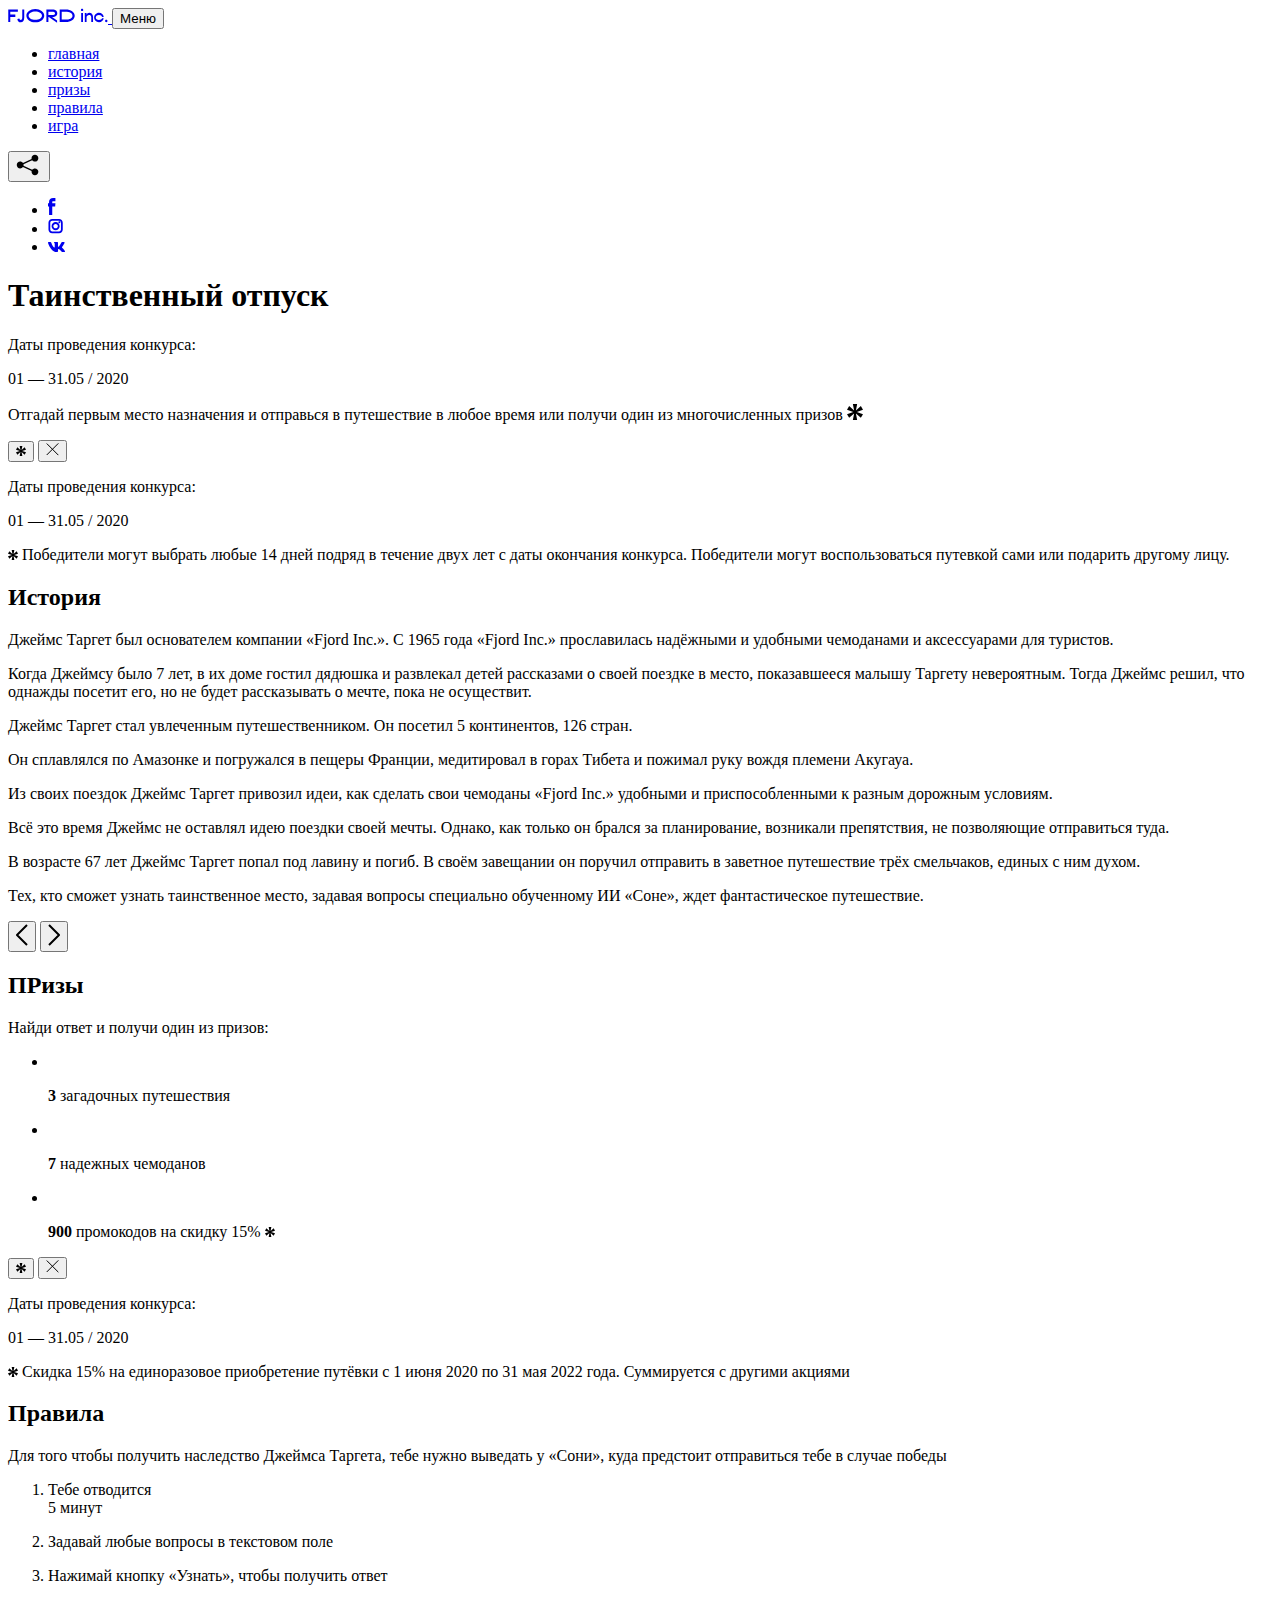
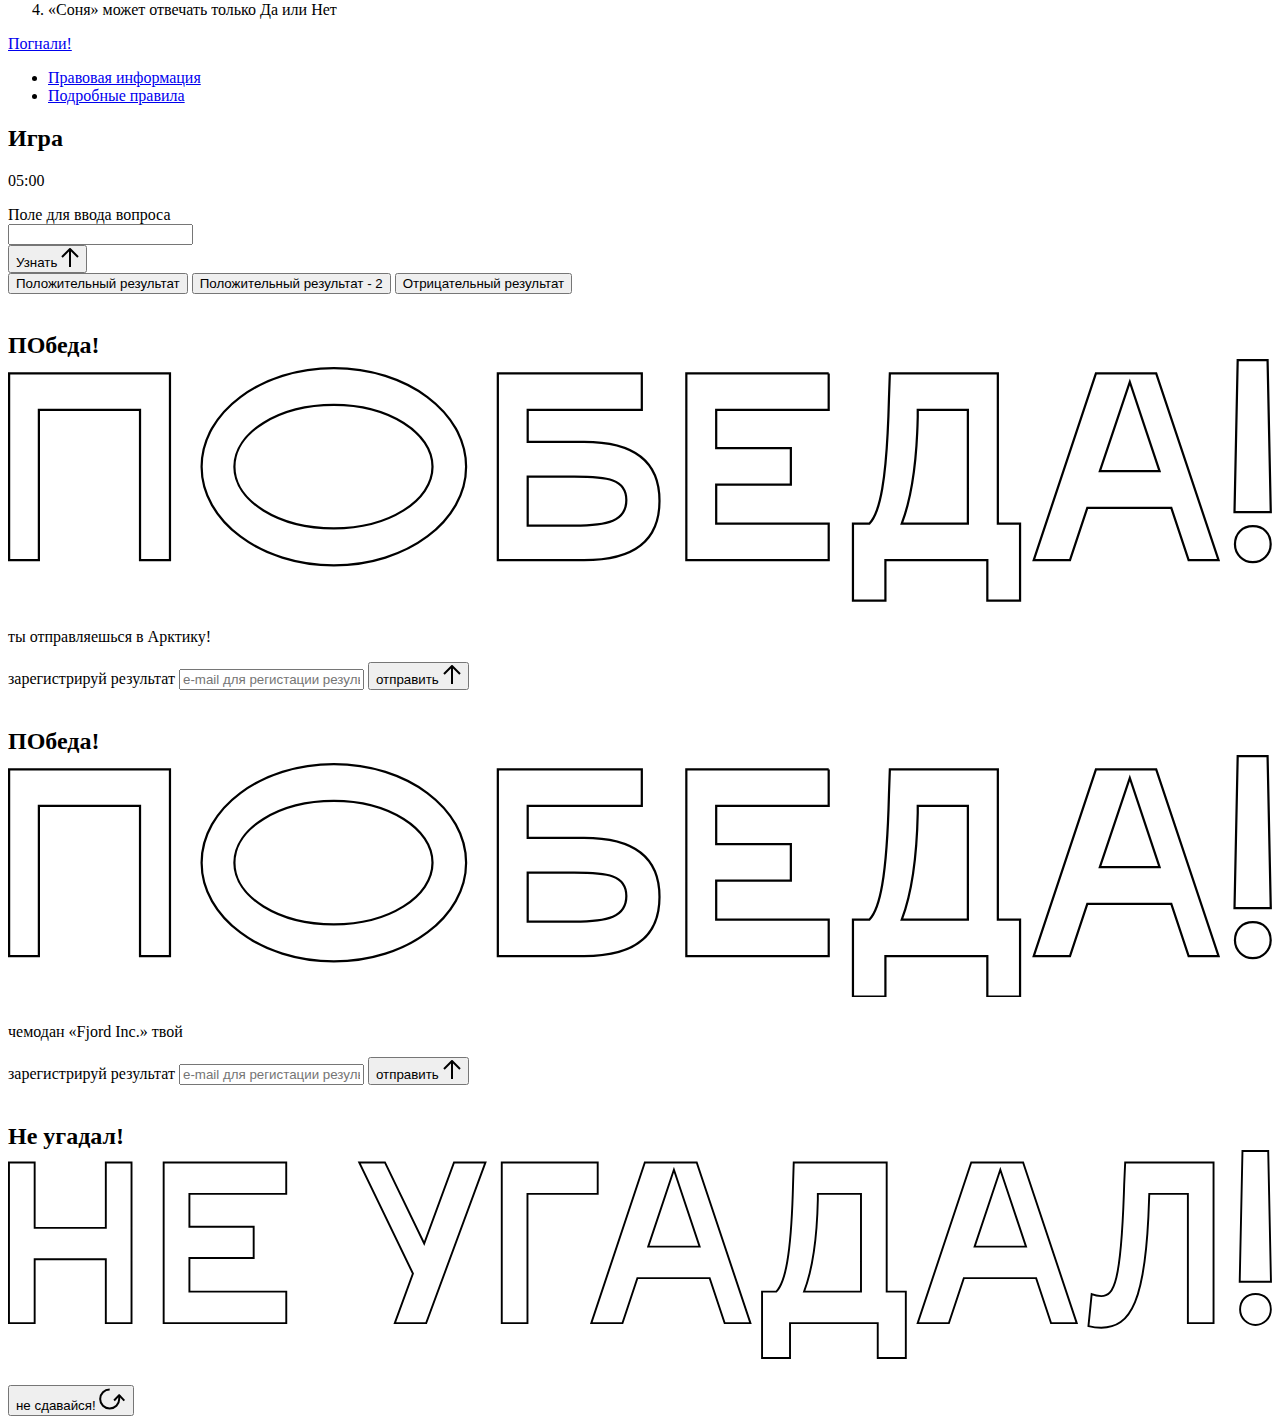
==== source/index.html @ ed89e5a1 "Merge pull request #1 from andzhr/module1-task1" ====
<!DOCTYPE html>
<html lang="ru">
<head>
  <meta charset="UTF-8">
  <meta name="description" content="">
  <meta name="viewport" content="width=device-width, initial-scale=1.0">
  <meta http-equiv="X-UA-Compatible" content="ie=edge">
  <title>Mysterious Vacation</title>
</head>
<body>

  <header class="page-header js-header">
    <div class="page-header__wrapper">
      <a href="#" class="page-header__logo" aria-label="Перейти на страницу FJORD.Inc">
        <svg width="100" height="15" viewBox="0 0 100 15" fill="none" xmlns="http://www.w3.org/2000/svg">
          <path d="M0.26 1.4V14H2.276V8.906H7.334V6.44H2.276V3.848H9.872V1.4H0.26ZM12.733 14.36C15.127 14.36 16.243 12.65 16.243 9.5V1.4H14.263V8.96C14.263 11.21 13.723 11.876 12.733 11.876C11.833 11.876 11.473 11.3 11.347 10.58L9.36702 10.94C9.63702 13.046 10.663 14.36 12.733 14.36ZM18.3918 7.7C18.3918 11.372 22.3878 14.36 27.3198 14.36C32.2518 14.36 36.2478 11.372 36.2478 7.7C36.2478 4.028 32.2518 1.04 27.3198 1.04C22.3878 1.04 18.3918 4.028 18.3918 7.7ZM20.6058 7.7C20.6058 5.378 23.6118 3.524 27.3198 3.524C30.9918 3.524 33.9798 5.378 33.9798 7.7C33.9798 10.004 30.9918 11.858 27.3198 11.858C23.6118 11.858 20.6058 10.004 20.6058 7.7ZM40.403 14V8.906H40.799L49.079 14.702V12.38L44.039 8.906H44.201C47.999 8.906 49.277 7.304 49.277 5.162C49.277 3.092 47.999 1.4 44.201 1.4H38.387V14H40.403ZM43.535 3.722C45.785 3.722 47.045 4.136 47.045 5.432C47.045 6.764 45.785 7.034 43.535 7.034H40.403V3.722H43.535ZM51.6936 1.382V14H57.8676C62.7456 14 66.7236 11.534 66.7236 7.7C66.7236 3.848 62.7456 1.382 57.8676 1.382H51.6936ZM53.7096 11.624V3.722H57.5436C61.5396 3.722 64.4916 5.018 64.4916 7.7C64.4916 10.238 61.5396 11.624 57.5436 11.624H53.7096ZM73.1832 14.018H74.9832V5H73.1832V14.018ZM72.9132 1.976C72.9132 2.57 73.3992 3.092 74.0832 3.092C74.7492 3.092 75.2352 2.57 75.2352 1.976C75.2352 1.382 74.7672 0.805999 74.0832 0.805999C73.3812 0.805999 72.9132 1.382 72.9132 1.976ZM76.7867 14H78.5687V9.104C78.7487 8.006 79.5947 6.962 81.0887 6.962C82.1147 6.962 83.2667 7.448 83.2667 9.554V14H85.0487V9.014C85.0487 6.152 83.2307 4.73 81.3587 4.73C79.9187 4.73 79.0727 5.558 78.5687 6.854V5H76.7867V14ZM90.9898 14.27C93.5098 14.27 95.3818 12.506 95.7238 10.328H94.0498C93.7258 11.3 92.6998 12.02 90.9898 12.02C88.8478 12.02 87.7678 10.922 87.7678 9.59C87.7678 8.24 88.8478 6.962 90.9898 6.962C92.7538 6.962 93.7978 7.844 94.0858 8.924H95.7418C95.4358 6.71 93.6178 4.73 90.9898 4.73C88.0918 4.73 86.1298 7.124 86.1298 9.59C86.1298 12.074 88.1278 14.27 90.9898 14.27ZM97.0693 12.938C97.0693 13.658 97.5553 14.144 98.2753 14.144C98.9953 14.144 99.4813 13.658 99.4813 12.938C99.4813 12.2 98.9953 11.714 98.2753 11.714C97.5553 11.714 97.0693 12.2 97.0693 12.938Z" fill="currentColor"/>
        </svg>
      </a>
      <button class="page-header__toggler js-menu-toggler" type="button" aria-label="Управление мобильным меню"><span>Меню</span></button>
      <nav class="page-header__nav">
        <div class="page-header__menu js-menu" id="menu">
          <ul>
            <li>
              <a class="js-menu-link active" href="#top" data-href="top">главная</a>
            </li>
            <li>
              <a class="js-menu-link" href="#story" data-href="story">история</a>
            </li>
            <li>
              <a class="js-menu-link" href="#prizes" data-href="prizes">призы</a>
            </li>
            <li>
              <a class="js-menu-link" href="#rules" data-href="rules">правила</a>
            </li>
            <li>
              <a class="js-menu-link" href="#game" data-href="game">игра</a>
            </li>
          </ul>
        </div>
        <div class="page-header__social">
          <div class="social-block js-social-block">
            <button class="social-block__toggler" aria-label="Управлять блоком с социальными кнопками">
              <svg width="26" height="22" viewBox="0 0 27 22" fill="none" xmlns="http://www.w3.org/2000/svg">
                <path d="M19.6721 7.43664C21.6273 7.43664 23.213 5.85095 23.213 3.89566C23.213 1.94037 21.6273 0.354675 19.6721 0.354675C17.7168 0.354675 16.1311 1.94037 16.1311 3.89566C16.1311 4.19968 16.1728 4.49178 16.2458 4.77345L7.21751 8.95527C6.57519 8.05214 5.52303 7.46049 4.33078 7.46049C2.37549 7.46049 0.789795 9.04618 0.789795 11.0015C0.789795 12.9568 2.37549 14.5425 4.33078 14.5425C5.52303 14.5425 6.57668 13.9508 7.21751 13.0477L16.2458 17.2295C16.1743 17.5112 16.1311 17.8033 16.1311 18.1073C16.1311 20.0626 17.7168 21.6483 19.6721 21.6483C21.6273 21.6483 23.213 20.0626 23.213 18.1073C23.213 16.152 21.6273 14.5663 19.6721 14.5663C18.4798 14.5663 17.4262 15.158 16.7853 16.0611L7.75701 11.8793C7.82854 11.5976 7.87176 11.3055 7.87176 11.0015C7.87176 10.6974 7.83003 10.4053 7.75701 10.1237L16.7853 5.94186C17.4262 6.84499 18.4783 7.43664 19.6721 7.43664Z" fill="currentColor"/>
              </svg>
            </button>
            <ul class="social-block__list">
              <li>
                <a class="social-block__link social-block__link--fb" href="#" aria-label="Мы на Facebook">
                  <svg width="8" height="17" viewBox="0 0 8 17" fill="none" xmlns="http://www.w3.org/2000/svg">
                    <path d="M4.24646 16.9899H1.09275L1.05793 8.49828H0V5.30707H1.05793V3.81124C1.05793 1.42084 2.57654 0 5.21735 0H7.41758V3.18585H5.30841C4.28262 3.18585 4.2478 3.48582 4.2478 4.24914V5.30707H7.42964L7.16716 8.49828H4.2478V16.9899H4.24646Z" fill="currentColor"/>
                  </svg>
                </a>
              </li>
              <li>
                <a class="social-block__link social-block__link--insta" href="#" aria-label="Мы в Instagram">
                  <svg width="15" height="15" viewBox="0 0 15 15" fill="none" xmlns="http://www.w3.org/2000/svg">
                    <path d="M11.0197 0H4.19806C2.14246 0 0.471191 1.66993 0.471191 3.72285V10.5499C0.471191 12.6082 2.14112 14.2727 4.19806 14.2727H11.0197C13.0753 14.2727 14.7466 12.6082 14.7466 10.5499V3.72285C14.7466 1.67127 13.0753 0 11.0197 0ZM11.0197 12.4849H4.19806C3.13076 12.4849 2.26432 11.6158 2.26432 10.5512V3.72419C2.26432 2.65956 3.13076 1.79715 4.19806 1.79715H11.0197C12.087 1.79715 12.9535 2.6609 12.9535 3.72419V10.5512C12.9535 11.6145 12.087 12.4849 11.0197 12.4849Z" fill="currentColor"/>
                    <path d="M7.60887 3.11084C5.38989 3.11084 3.58203 4.9187 3.58203 7.14036C3.58203 9.35532 5.38989 11.1645 7.60887 11.1645C9.83053 11.1645 11.6357 9.35666 11.6357 7.14036C11.6357 4.9187 9.83053 3.11084 7.60887 3.11084ZM7.60887 9.36871C6.37551 9.36871 5.37784 8.37372 5.37784 7.14036C5.37784 5.90699 6.37551 4.90665 7.60887 4.90665C8.83822 4.90665 9.84259 5.90833 9.84259 7.14036C9.84392 8.37238 8.83822 9.36871 7.60887 9.36871Z" fill="currentColor"/>
                    <path d="M11.3573 2.35962C10.8256 2.35962 10.3931 2.79752 10.3931 3.32381C10.3931 3.85546 10.8256 4.29336 11.3573 4.29336C11.8862 4.29336 12.3215 3.85546 12.3215 3.32381C12.3215 2.79752 11.8862 2.35962 11.3573 2.35962Z" fill="currentColor"/>
                  </svg>
                </a>
              </li>
              <li>
                <a class="social-block__link social-block__link--vk" href="#" aria-label="Мы ВКонтакте">
                  <svg width="17" height="10" viewBox="0 0 17 10" fill="none" xmlns="http://www.w3.org/2000/svg">
                    <path d="M14.1234 4.9002C14.1234 4.9002 16.3623 1.72708 16.5866 0.680242C16.6595 0.312285 16.4947 0.103188 16.1069 0.103188C16.1069 0.103188 14.8193 0.103188 14.168 0.103188C13.7235 0.103188 13.5587 0.293278 13.4235 0.579768C13.4235 0.579768 12.3724 2.82553 11.0969 4.24712C10.6861 4.70333 10.4781 4.84318 10.2511 4.84318C10.0646 4.84318 9.98625 4.6911 9.98625 4.27834V0.649016C9.98625 0.147997 9.92545 0.00135496 9.5066 0.00135496H6.39628C6.15578 0.00135496 6.0085 0.134417 6.0085 0.324506C6.0085 0.801084 6.73406 0.908351 6.73406 2.20231V4.87305C6.73406 5.40529 6.70569 5.61575 6.45303 5.61575C5.78016 5.61575 4.19528 3.30618 3.30623 0.678887C3.12923 0.145282 2.93737 0 2.43475 0H0.486409C0.205373 0 0 0.190085 0 0.476576C0 0.991172 0.60666 3.40801 2.99277 6.64358C4.59927 8.8201 6.70569 10 8.60269 10C9.76196 10 10.0416 9.80312 10.0416 9.31432V7.63883C10.0416 7.22607 10.2065 7.04956 10.4429 7.04956C10.7078 7.04956 11.1847 7.13238 12.2805 8.22268C13.5843 9.47862 13.6762 10 14.3896 10H16.5676C16.7919 10 17 9.89273 17 9.52342C17 9.02919 16.3623 8.15343 15.384 7.10659C14.9801 6.56755 14.3302 5.98914 14.1248 5.72301C13.8275 5.40801 13.9154 5.23014 14.1234 4.9002Z" fill="currentColor"/>
                  </svg>
                </a>
              </li>
            </ul>
          </div>
        </div>
      </nav>
    </div>
  </header>

  <main class="page-content">

    <section class="animation-screen"></section>

    <section class="screen screen--hidden screen--intro" id="top">
      <div class="screen__wrapper">
        <div class="intro">
          <h1 class="intro__title">Таинственный отпуск</h1>
          <div class="intro__content">
            <div class="intro__info">
              <p class="intro__label">Даты проведения конкурса:</p>
              <p class="intro__date">01 — 31.05 / 2020</p>
            </div>
            <div class="intro__message">
              <p>
                Отгадай первым место назначения и&nbsp;отправься в&nbsp;путешествие в&nbsp;любое время или получи один из многочисленных призов
                <svg width="16" height="16" viewBox="0 0 10 10" fill="none" xmlns="http://www.w3.org/2000/svg">
                  <path d="M0 6.35337L3.90271 4.99012L0 3.64663L1.34615 1.32374L4.44287 4.01073L3.67364 0H6.34615L5.57692 4.01073L8.65385 1.32374L10 3.64663L6.13405 4.99012L10 6.35337L8.65385 8.65651L5.57692 5.98927L6.34615 10H3.67364L4.44287 5.96952L1.34615 8.65651L0 6.35337Z" fill="currentColor"/>
                </svg>
              </p>
            </div>
          </div>
        </div>
      </div>
      <div class="screen__footer js-footer">
        <button class="screen__footer-enlarge js-footer-toggler" type="button" aria-label="Показать сообщение">
          <svg width="10" height="10" viewBox="0 0 10 10" fill="none" xmlns="http://www.w3.org/2000/svg">
            <path d="M0 6.35337L3.90271 4.99012L0 3.64663L1.34615 1.32374L4.44287 4.01073L3.67364 0H6.34615L5.57692 4.01073L8.65385 1.32374L10 3.64663L6.13405 4.99012L10 6.35337L8.65385 8.65651L5.57692 5.98927L6.34615 10H3.67364L4.44287 5.96952L1.34615 8.65651L0 6.35337Z" fill="currentColor"/>
          </svg>
        </button>
        <button class="screen__footer-collapse js-footer-toggler" type="button" aria-label="Скрыть сообщение">
          <svg width="13" height="13" viewBox="0 0 13 13" fill="none" xmlns="http://www.w3.org/2000/svg">
            <line x1="12.3536" y1="0.353553" x2="0.738349" y2="11.9688" stroke="currentColor"/>
            <line x1="0.738319" y1="0.539925" x2="12.3535" y2="12.1551" stroke="currentColor"/>
          </svg>
        </button>
        <div class="screen__footer-wrapper">
          <div class="screen__footer-announce">
            <p class="screen__footer-label">Даты проведения конкурса:</p>
            <p class="screen__footer-date">01 — 31.05 / 2020</p>
          </div>
          <div class="screen__footer-note">
            <p>
              <svg width="10" height="10" viewBox="0 0 10 10" fill="none" xmlns="http://www.w3.org/2000/svg">
                <path d="M0 6.35337L3.90271 4.99012L0 3.64663L1.34615 1.32374L4.44287 4.01073L3.67364 0H6.34615L5.57692 4.01073L8.65385 1.32374L10 3.64663L6.13405 4.99012L10 6.35337L8.65385 8.65651L5.57692 5.98927L6.34615 10H3.67364L4.44287 5.96952L1.34615 8.65651L0 6.35337Z" fill="currentColor"/>
              </svg>
              <span>Победители могут выбрать любые 14 дней подряд в&nbsp;течение двух лет с&nbsp;даты окончания конкурса. Победители могут воспользоваться путевкой сами или подарить другому лицу.</span>
            </p>
          </div>
        </div>
      </div>
    </section>

    <section class="screen screen--hidden screen--story" id="story">

      <div class="slider swiper-container js-slider">

        <div class="swiper-wrapper">

          <div class="slider__item swiper-slide">
            <h2 class="slider__item-title">История</h2>
            <p class="slider__item-text">Джеймс Таргет был основателем компании &laquo;Fjord Inc.&raquo;. С&nbsp;1965 года &laquo;Fjord Inc.&raquo; прославилась надёжными и&nbsp;удобными чемоданами и&nbsp;аксессуарами для туристов.</p>
          </div>

          <div class="slider__item swiper-slide">
            <p class="slider__item-text">Когда Джеймсу было 7&nbsp;лет, в&nbsp;их&nbsp;доме гостил дядюшка и&nbsp;развлекал детей рассказами о&nbsp;своей поездке в&nbsp;место, показавшееся малышу Таргету невероятным. Тогда Джеймс решил, что однажды посетит его, но&nbsp;не&nbsp;будет рассказывать о&nbsp;мечте, пока не&nbsp;осуществит.</p>
          </div>

          <div class="slider__item swiper-slide">
            <p class="slider__item-text">Джеймс Таргет стал увлеченным путешественником. Он&nbsp;посетил 5&nbsp;континентов, 126&nbsp;стран.</p>
          </div>

          <div class="slider__item swiper-slide">
            <p class="slider__item-text">Он&nbsp;сплавлялся по&nbsp;Амазонке и&nbsp;погружался в&nbsp;пещеры Франции, медитировал в&nbsp;горах Тибета и&nbsp;пожимал руку вождя племени Акугауа.</p>
          </div>

          <div class="slider__item swiper-slide">
            <p class="slider__item-text">Из&nbsp;своих поездок Джеймс Таргет привозил идеи, как сделать свои чемоданы &laquo;Fjord Inc.&raquo; удобными и&nbsp;приспособленными к&nbsp;разным дорожным условиям.</p>
          </div>

          <div class="slider__item swiper-slide">
            <p class="slider__item-text">Всё это время Джеймс не&nbsp;оставлял идею поездки своей мечты. Однако, как только он&nbsp;брался за&nbsp;планирование, возникали препятствия, не&nbsp;позволяющие отправиться туда.</p>
          </div>

          <div class="slider__item swiper-slide">
            <p class="slider__item-text">В&nbsp;возрасте 67&nbsp;лет Джеймс Таргет попал под лавину и&nbsp;погиб. В&nbsp;своём завещании он&nbsp;поручил отправить в&nbsp;заветное путешествие трёх смельчаков, единых с&nbsp;ним духом.</p>
          </div>

          <div class="slider__item swiper-slide">
            <p class="slider__item-text">Тех, кто сможет узнать таинственное место, задавая вопросы специально обученному ИИ&nbsp;&laquo;Соне&raquo;, ждет фантастическое путешествие.</p>
          </div>
        </div>
        <div class="slider__controls">
          <button class="slider__control slider__control--prev js-control-prev" type="button" aria-label="Показать предыдущую историю">
            <svg width="12" height="22" viewBox="0 0 12 22" fill="none" xmlns="http://www.w3.org/2000/svg">
              <path d="M11 1L1 11L11 21" stroke="currentColor" stroke-width="2" stroke-linejoin="round"/>
            </svg>
          </button>
          <button class="slider__control slider__control--next js-control-next" type="button" aria-label="Показать следующую историю">
            <svg width="12" height="22" viewBox="0 0 12 22" fill="none" xmlns="http://www.w3.org/2000/svg">
              <path d="M1 1L11 11L1 21" stroke="currentColor" stroke-width="2" stroke-linejoin="round"/>
            </svg>
          </button>
        </div>
        <div class="slider__pagination swiper-pagination"></div>
      </div>
    </section>

    <section class="screen screen--hidden screen--prizes" id="prizes">
      <div class="screen__wrapper">
        <div class="prizes">
          <h2 class="prizes__title">ПРизы</h2>
          <div class="prizes__lead">
            <p>Найди ответ и&nbsp;получи один из&nbsp;призов:</p>
          </div>
          <ul class="prizes__list">
            <li class="prizes__item prizes__item--journeys">
              <div class="prizes__icon">
                <picture>
                  <source srcset="img/prize1-mob.svg" media="(orientation: portrait)">
                  <img src="img/prize1.svg" alt="">
                </picture>
              </div>
              <p class="prizes__desc">
                <b>3</b>
                <span>загадочных путешествия</span>
              </p>
            </li>
            <li class="prizes__item prizes__item--cases">
              <div class="prizes__icon">
                <picture>
                  <source srcset="img/prize2-mob.svg" media="(orientation: portrait)">
                  <img src="img/prize2.svg" alt="">
                </picture>
              </div>
              <p class="prizes__desc">
                <b>7</b>
                <span>надежных чемоданов</span>
              </p>
            </li>
            <li class="prizes__item prizes__item--codes">
              <div class="prizes__icon">
                <picture>
                  <source srcset="img/prize3-mob.svg" media="(orientation: portrait)">
                  <img src="img/prize3.svg" alt="">
                </picture>
              </div>
              <p class="prizes__desc">
                <b>900</b>
                <span>
                  промокодов на&nbsp;скидку 15%
                  <svg width="10" height="10" viewBox="0 0 10 10" fill="none" xmlns="http://www.w3.org/2000/svg">
                    <path d="M0 6.35337L3.90271 4.99012L0 3.64663L1.34615 1.32374L4.44287 4.01073L3.67364 0H6.34615L5.57692 4.01073L8.65385 1.32374L10 3.64663L6.13405 4.99012L10 6.35337L8.65385 8.65651L5.57692 5.98927L6.34615 10H3.67364L4.44287 5.96952L1.34615 8.65651L0 6.35337Z" fill="currentColor"/>
                  </svg>
                </span>
              </p>
            </li>
          </ul>
        </div>
      </div>
      <div class="screen__footer js-footer">
        <button class="screen__footer-enlarge js-footer-toggler" type="button" aria-label="Показать сообщение">
          <svg width="10" height="10" viewBox="0 0 10 10" fill="none" xmlns="http://www.w3.org/2000/svg">
            <path d="M0 6.35337L3.90271 4.99012L0 3.64663L1.34615 1.32374L4.44287 4.01073L3.67364 0H6.34615L5.57692 4.01073L8.65385 1.32374L10 3.64663L6.13405 4.99012L10 6.35337L8.65385 8.65651L5.57692 5.98927L6.34615 10H3.67364L4.44287 5.96952L1.34615 8.65651L0 6.35337Z" fill="currentColor"/>
          </svg>
        </button>
        <button class="screen__footer-collapse js-footer-toggler" type="button" aria-label="Скрыть сообщение">
          <svg width="13" height="13" viewBox="0 0 13 13" fill="none" xmlns="http://www.w3.org/2000/svg">
            <line x1="12.3536" y1="0.353553" x2="0.738349" y2="11.9688" stroke="currentColor"/>
            <line x1="0.738319" y1="0.539925" x2="12.3535" y2="12.1551" stroke="currentColor"/>
          </svg>
        </button>
        <div class="screen__footer-wrapper">
          <div class="screen__footer-announce">
            <p class="screen__footer-label">Даты проведения конкурса:</p>
            <p class="screen__footer-date">01 — 31.05 / 2020</p>
          </div>
          <div class="screen__footer-note">
            <p>
              <svg width="10" height="10" viewBox="0 0 10 10" fill="none" xmlns="http://www.w3.org/2000/svg">
                <path d="M0 6.35337L3.90271 4.99012L0 3.64663L1.34615 1.32374L4.44287 4.01073L3.67364 0H6.34615L5.57692 4.01073L8.65385 1.32374L10 3.64663L6.13405 4.99012L10 6.35337L8.65385 8.65651L5.57692 5.98927L6.34615 10H3.67364L4.44287 5.96952L1.34615 8.65651L0 6.35337Z" fill="currentColor"/>
              </svg>
              <span>Скидка&nbsp;15% на&nbsp;единоразовое приобретение путёвки с&nbsp;1&nbsp;июня 2020 по&nbsp;31&nbsp;мая 2022&nbsp;года. Суммируется с&nbsp;другими акциями</span>
            </p>
          </div>
        </div>
      </div>
    </section>

    <section class="screen screen--hidden screen--rules" id="rules">
      <div class="screen__wrapper">
        <div class="rules">
          <h2 class="rules__title">Правила</h2>
          <div class="rules__lead">
            <p>Для того чтобы получить наследство Джеймса Таргета, тебе нужно выведать у&nbsp;&laquo;Сони&raquo;, куда предстоит отправиться тебе в&nbsp;случае победы</p>
          </div>
          <ol class="rules__list">
            <li class="rules__item">
              <p>Тебе отводится <br>5&nbsp;минут</p>
            </li>
            <li class="rules__item">
              <p>Задавай любые вопросы в&nbsp;текстовом поле</p>
            </li>
            <li class="rules__item">
              <p>Нажимай кнопку &laquo;Узнать&raquo;, чтобы получить ответ</p>
            </li>
            <li class="rules__item">
              <p>&laquo;Соня&raquo; может отвечать только&nbsp;Да или Нет</p>
            </li>
          </ol>
          <a href="#game" class="rules__link btn">Погнали!</a>
        </div>
      </div>
      <div class="screen__disclaimer">
        <div class="disclaimer">
          <ul>
            <li>
              <a href="#">Правовая информация</a>
            </li>
            <li>
              <a href="#">Подробные правила</a>
            </li>
          </ul>
        </div>
      </div>
    </section>

    <section class="screen screen--hidden screen--game" id="game">
      <div class="screen__wrapper">
        <div class="game">
          <div class="game__header">
            <h2 class="game__title">Игра</h2>
            <div class="game__counter">
              <span>05</span>:<span>00</span>
            </div>
          </div>
          <div class="game__body">
            <div class="chat">
              <div class="chat__body js-chat">
                <ul class="chat__list" id="messages"></ul>
              </div>
              <div class="chat__footer">
                <form action="#" method="post" class="form" id="message-form">
                  <label for="message-field" class="visually-hidden">Поле для ввода вопроса</label>
                  <div class="form__field-wrapper">
                    <input type="text" class="form__field" id="message-field">
                  </div>
                  <button class="form__button btn">
                    Узнать
                    <svg width="18" height="19" viewBox="0 0 18 19" fill="none" xmlns="http://www.w3.org/2000/svg">
                      <path stroke="currentColor" stroke-width="2" d="M9 19V1"/>
                      <path d="M1 9l8-8 8 8" stroke="currentColor" stroke-width="2" stroke-linejoin="round"/>
                    </svg>
                  </button>
                </form>
              </div>
            </div>
          </div>
          <!-- временные кнопки для показа результата -->
          <div class="game__buttons">
            <button class="game__button btn js-show-result" type="button" data-target="result">Положительный результат</button>
            <button class="game__button btn js-show-result" type="button" data-target="result2">Положительный результат - 2</button>
            <button class="game__button btn js-show-result" type="button" data-target="result3">Отрицательный результат</button>
          </div>
        </div>
      </div>
    </section>

    <section class="screen screen--hidden screen--result" id="result">
      <div class="screen__wrapper">
        <div class="result result--trip">
          <div class="result__image">
            <picture>
              <source srcset="img/result1-mob.png 1x, img/result1-mob@2x.png 2x" media="(max-width: 768px) and (orientation: portrait)">
              <img src="img/result1.png" srcset="img/result1@2x.png 2x" alt="">
            </picture>
          </div>
          <h2 class="result__title">
            <span class="visually-hidden">ПОбеда!</span>
            <svg xmlns="http://www.w3.org/2000/svg" viewBox="0 0 568.85 109.24">
              <path d="M16,24.44V92H2.6V8H75V92H61.52V24.44H16Z" transform="translate(-2.1 -1.5)" fill="none" stroke="currentColor"/>
              <path
                d="M148.76,5.6c32.88,0,59.52,19.92,59.52,44.4s-26.64,44.4-59.52,44.4S89.24,74.48,89.24,50,115.88,5.6,148.76,5.6Zm0,72.12c24.48,0,44.4-12.36,44.4-27.72s-19.92-27.84-44.4-27.84C124,22.16,104,34.52,104,50S124,77.72,148.76,77.72Z"
                transform="translate(-2.1 -1.5)" fill="none" stroke="currentColor"/>
              <path
                d="M287.36,8V24.44H236v14.4h25.32c25.44,0,34,11.16,34,26.52,0,15.6-8.52,26.64-34,26.64H222.56V8h64.8ZM256.88,76.52c15.12,0,23.52-2,23.52-11.52S272,54.44,256.88,54.44H236V76.52h20.88Z"
                transform="translate(-2.1 -1.5)" fill="none" stroke="currentColor"/>
              <path d="M371.47,8V24.44H320.84V41.6h33.6V58h-33.6V75.56h50.64V92H307.4V8h64.08Z" transform="translate(-2.1 -1.5)"
                    fill="none" stroke="currentColor"/>
              <path
                d="M382.39,110.24V75.56h7.44c4.56-4.68,7.8-18.36,8.76-56L399,8h48.6V75.56h10v34.68H442.87V92H397v18.24H382.39Zm51.72-34.68V24.44H411.55v3.12c-0.48,22.44-3.24,37.68-7.2,48h29.76Z"
                transform="translate(-2.1 -1.5)" fill="none" stroke="currentColor"/>
              <path
                d="M463.75,92l28-84h27.12l28.08,84H533.47l-7.8-23.52h-37.8L480.07,92H463.75Zm56.64-40L507,11.84,493.51,52h26.88Z"
                transform="translate(-2.1 -1.5)" fill="none" stroke="currentColor"/>
              <path
                d="M554.12,70.4L555.55,2H569l1.44,68.4H554.12Zm8.28,6.36c4.8,0,8,3.24,8,8.16a8,8,0,1,1-16.08,0C554.35,80,557.59,76.76,562.39,76.76Z"
                transform="translate(-2.1 -1.5)" fill="none" stroke="currentColor"/>
            </svg>
          </h2>
          <div class="result__text">
            <p>ты&nbsp;отправляешься в&nbsp;Арктику!</p>
          </div>
          <div class="result__form">
            <form action="#" method="post" class="form form--result">
              <label for="email-field" class="form__label">зарегистрируй результат</label>
              <input type="email" class="form__field" id="email-field" placeholder="e-mail для регистации результата и получения приза" required>
              <button class="form__button btn">
                отправить
                <svg width="18" height="19" viewBox="0 0 18 19" fill="none" xmlns="http://www.w3.org/2000/svg">
                  <path stroke="currentColor" stroke-width="2" d="M9 19V1"/>
                  <path d="M1 9l8-8 8 8" stroke="currentColor" stroke-width="2" stroke-linejoin="round"/>
                </svg>
              </button>
            </form>
          </div>
        </div>
      </div>
    </section>

    <section class="screen screen--hidden screen--result" id="result2">
      <div class="screen__wrapper">
        <div class="result result--prize">
          <div class="result__image">
            <picture>
              <source srcset="img/result2-mob.png 1x, img/result2-mob@2x.png 2x" media="(max-width: 768px) and (orientation: portrait)">
              <img src="img/result2.png" srcset="img/result2@2x.png 2x" alt="">
            </picture>
          </div>
          <h2 class="result__title">
            <span class="visually-hidden">ПОбеда!</span>
            <svg xmlns="http://www.w3.org/2000/svg" viewBox="0 0 568.85 109.24">
              <path d="M16,24.44V92H2.6V8H75V92H61.52V24.44H16Z" transform="translate(-2.1 -1.5)" fill="none" stroke="currentColor"/>
              <path
                d="M148.76,5.6c32.88,0,59.52,19.92,59.52,44.4s-26.64,44.4-59.52,44.4S89.24,74.48,89.24,50,115.88,5.6,148.76,5.6Zm0,72.12c24.48,0,44.4-12.36,44.4-27.72s-19.92-27.84-44.4-27.84C124,22.16,104,34.52,104,50S124,77.72,148.76,77.72Z"
                transform="translate(-2.1 -1.5)" fill="none" stroke="currentColor"/>
              <path
                d="M287.36,8V24.44H236v14.4h25.32c25.44,0,34,11.16,34,26.52,0,15.6-8.52,26.64-34,26.64H222.56V8h64.8ZM256.88,76.52c15.12,0,23.52-2,23.52-11.52S272,54.44,256.88,54.44H236V76.52h20.88Z"
                transform="translate(-2.1 -1.5)" fill="none" stroke="currentColor"/>
              <path d="M371.47,8V24.44H320.84V41.6h33.6V58h-33.6V75.56h50.64V92H307.4V8h64.08Z" transform="translate(-2.1 -1.5)"
                    fill="none" stroke="currentColor"/>
              <path
                d="M382.39,110.24V75.56h7.44c4.56-4.68,7.8-18.36,8.76-56L399,8h48.6V75.56h10v34.68H442.87V92H397v18.24H382.39Zm51.72-34.68V24.44H411.55v3.12c-0.48,22.44-3.24,37.68-7.2,48h29.76Z"
                transform="translate(-2.1 -1.5)" fill="none" stroke="currentColor"/>
              <path
                d="M463.75,92l28-84h27.12l28.08,84H533.47l-7.8-23.52h-37.8L480.07,92H463.75Zm56.64-40L507,11.84,493.51,52h26.88Z"
                transform="translate(-2.1 -1.5)" fill="none" stroke="currentColor"/>
              <path
                d="M554.12,70.4L555.55,2H569l1.44,68.4H554.12Zm8.28,6.36c4.8,0,8,3.24,8,8.16a8,8,0,1,1-16.08,0C554.35,80,557.59,76.76,562.39,76.76Z"
                transform="translate(-2.1 -1.5)" fill="none" stroke="currentColor"/>
            </svg>
          </h2>
          <div class="result__text">
            <p>чемодан &laquo;Fjord&nbsp;Inc.&raquo;&nbsp;твой</p>
          </div>
          <div class="result__form">
            <form action="#" method="post" class="form form--result">
              <label for="email-field2" class="form__label">зарегистрируй результат</label>
              <input type="email" class="form__field" id="email-field2" placeholder="e-mail для регистации результата и получения приза" required>
              <button class="form__button btn">
                отправить
                <svg width="18" height="19" viewBox="0 0 18 19" fill="none" xmlns="http://www.w3.org/2000/svg">
                  <path stroke="currentColor" stroke-width="2" d="M9 19V1"/>
                  <path d="M1 9l8-8 8 8" stroke="currentColor" stroke-width="2" stroke-linejoin="round"/>
                </svg>
              </button>
            </form>
          </div>
        </div>
      </div>
    </section>

    <section class="screen screen--hidden screen--result" id="result3">
      <div class="screen__wrapper">
        <div class="result result--negative">
          <div class="result__image">
            <picture>
              <source srcset="img/result3-mob.png 1x, img/result3-mob@2x.png 2x" media="(max-width: 768px) and (orientation: portrait)">
              <img src="img/result3.png" srcset="img/result3@2x.png 2x" alt="">
            </picture>
          </div>
          <h2 class="result__title">
            <span class="visually-hidden">Не угадал!</span>
            <svg xmlns="http://www.w3.org/2000/svg" viewBox="0 0 660.77 109.24">
              <path d="M2.66,92V8H16.1V42.2H53.3V8H66.74V92H53.3V58.64H16.1V92H2.66Z" transform="translate(-2.16 -1.5)"
                    fill="none" stroke="currentColor"/>
              <path d="M147.62,8V24.44H97V41.6h33.6V58H97V75.56h50.64V92H83.54V8h64.08Z" transform="translate(-2.16 -1.5)"
                    fill="none" stroke="currentColor"/>
              <path d="M199.22,8l20.52,42.36L235.34,8h16.44l-31,84H204.38l9.48-25.92L185.78,8h13.44Z"
                    transform="translate(-2.16 -1.5)" fill="none" stroke="currentColor"/>
              <path d="M273.74,24.44V92H260.3V8h50.16V24.44H273.74Z" transform="translate(-2.16 -1.5)" fill="none"
                    stroke="currentColor"/>
              <path
                d="M307.1,92l28-84h27.12l28.08,84H376.82L369,68.48h-37.8L323.42,92H307.1Zm56.64-40L350.3,11.84,336.86,52h26.88Z"
                transform="translate(-2.16 -1.5)" fill="none" stroke="currentColor"/>
              <path
                d="M396.38,110.24V75.56h7.44c4.56-4.68,7.8-18.36,8.76-56L412.94,8h48.6V75.56h10v34.68H456.86V92H411v18.24H396.38ZM448.1,75.56V24.44H425.54v3.12c-0.48,22.44-3.24,37.68-7.2,48H448.1Z"
                transform="translate(-2.16 -1.5)" fill="none" stroke="currentColor"/>
              <path
                d="M477.74,92l28-84h27.12L560.9,92H547.46l-7.8-23.52h-37.8L494.06,92H477.74Zm56.64-40-13.44-40.2L507.5,52h26.88Z"
                transform="translate(-2.16 -1.5)" fill="none" stroke="currentColor"/>
              <path
                d="M568.7,76.88a13.77,13.77,0,0,0,5,1c6.6,0,10.44-6.24,12-58.32L586.22,8h46.2V92H619V24.44H598.82l-0.12,3.12C597.14,81,589,94.4,573.74,94.4a28.55,28.55,0,0,1-6.72-.84Z"
                transform="translate(-2.16 -1.5)" fill="none" stroke="currentColor"/>
              <path
                d="M646.1,70.4L647.54,2H661l1.44,68.4H646.1Zm8.28,6.36c4.8,0,8,3.24,8,8.16a8,8,0,0,1-16.08,0C646.34,80,649.58,76.76,654.38,76.76Z"
                transform="translate(-2.16 -1.5)" fill="none" stroke="currentColor"/>
            </svg>
          </h2>
          <button class="result__button js-play" type="button">
            не сдавайся!
            <span>
              <svg width="27" height="22" viewBox="0 0 27 22" fill="none" xmlns="http://www.w3.org/2000/svg">
                <path d="M10.6899 1.47998C5.42992 1.47998 1.16992 5.73998 1.16992 11C1.16992 16.26 5.42992 20.52 10.6899 20.52C15.9499 20.52 20.2099 16.26 20.2099 11V7.13998" stroke="currentColor" stroke-width="2" stroke-miterlimit="10"/>
                <path d="M15.1099 12.5099L20.1499 7.13989L25.3099 12.6299" stroke="currentColor" stroke-width="2" stroke-miterlimit="10" stroke-linejoin="round"/>
              </svg>
            </span>
          </button>
        </div>
      </div>
    </section>

  </main>

</body>
</html>
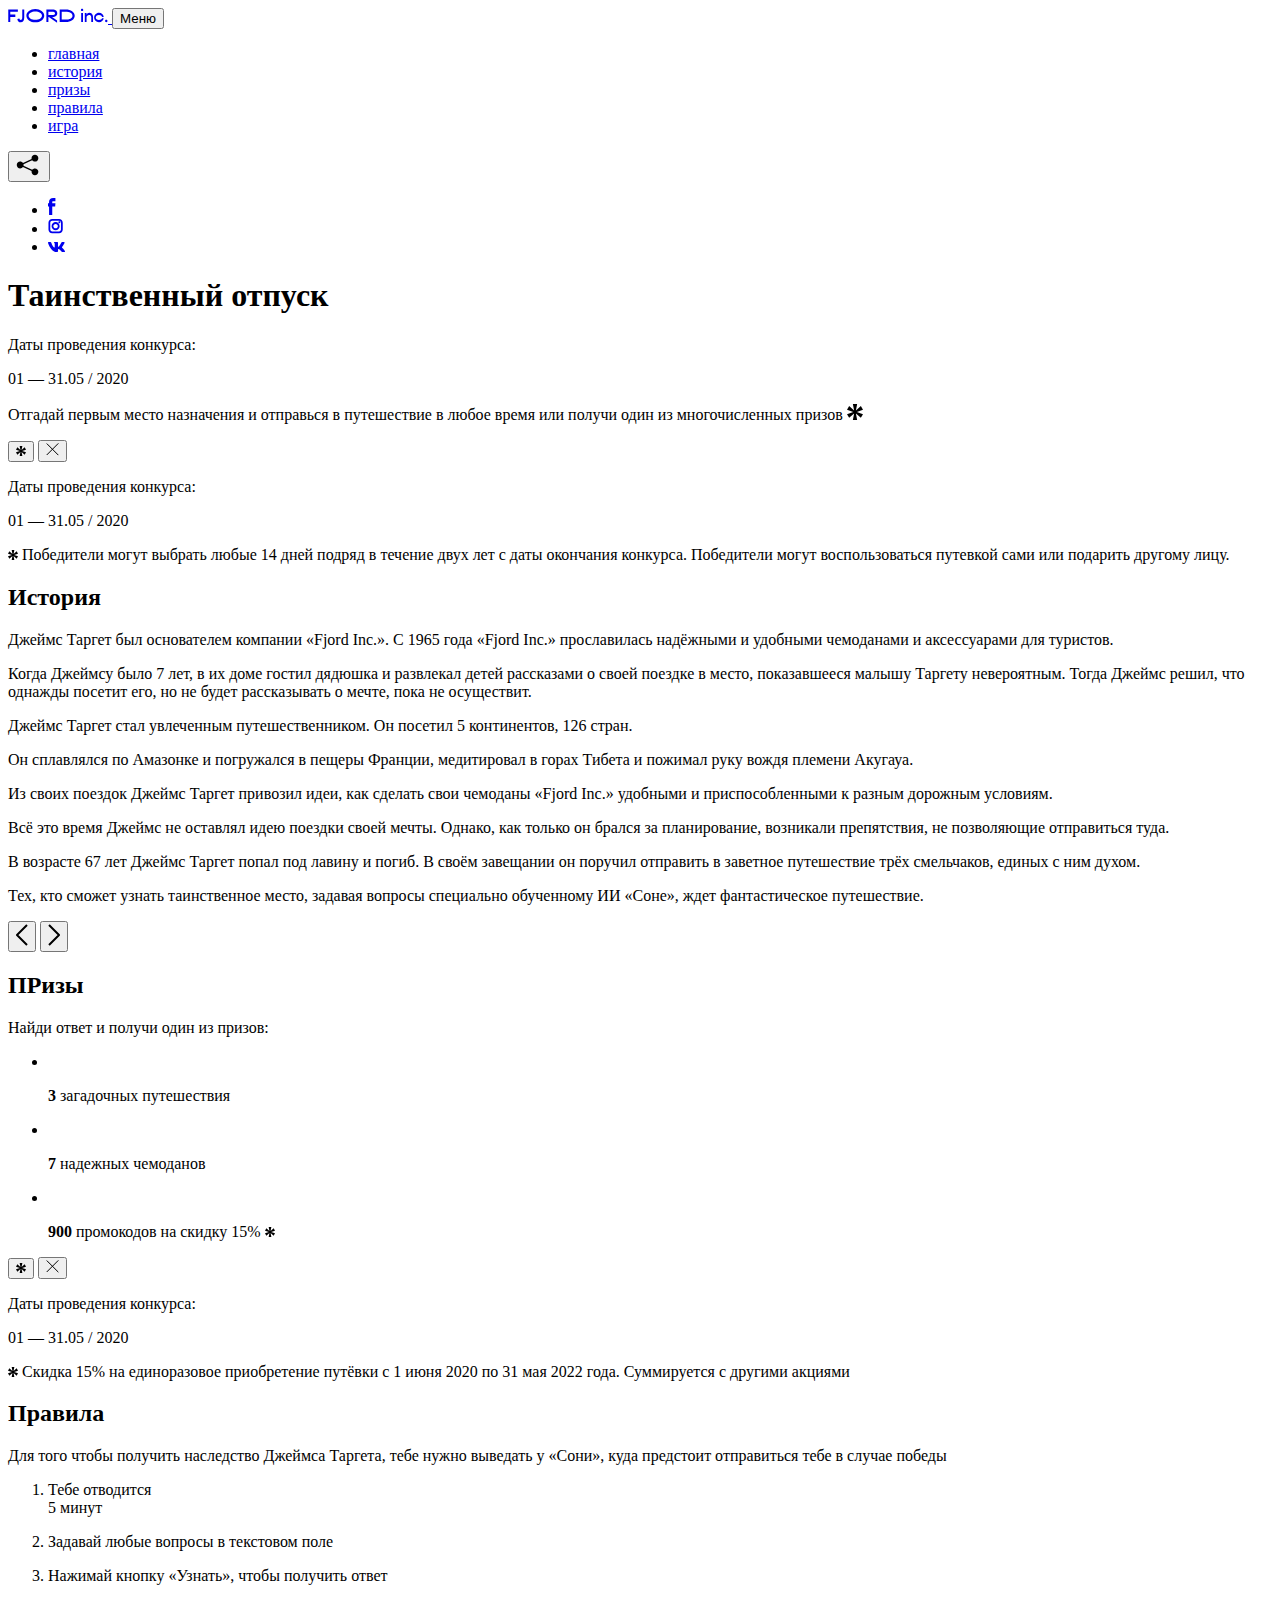
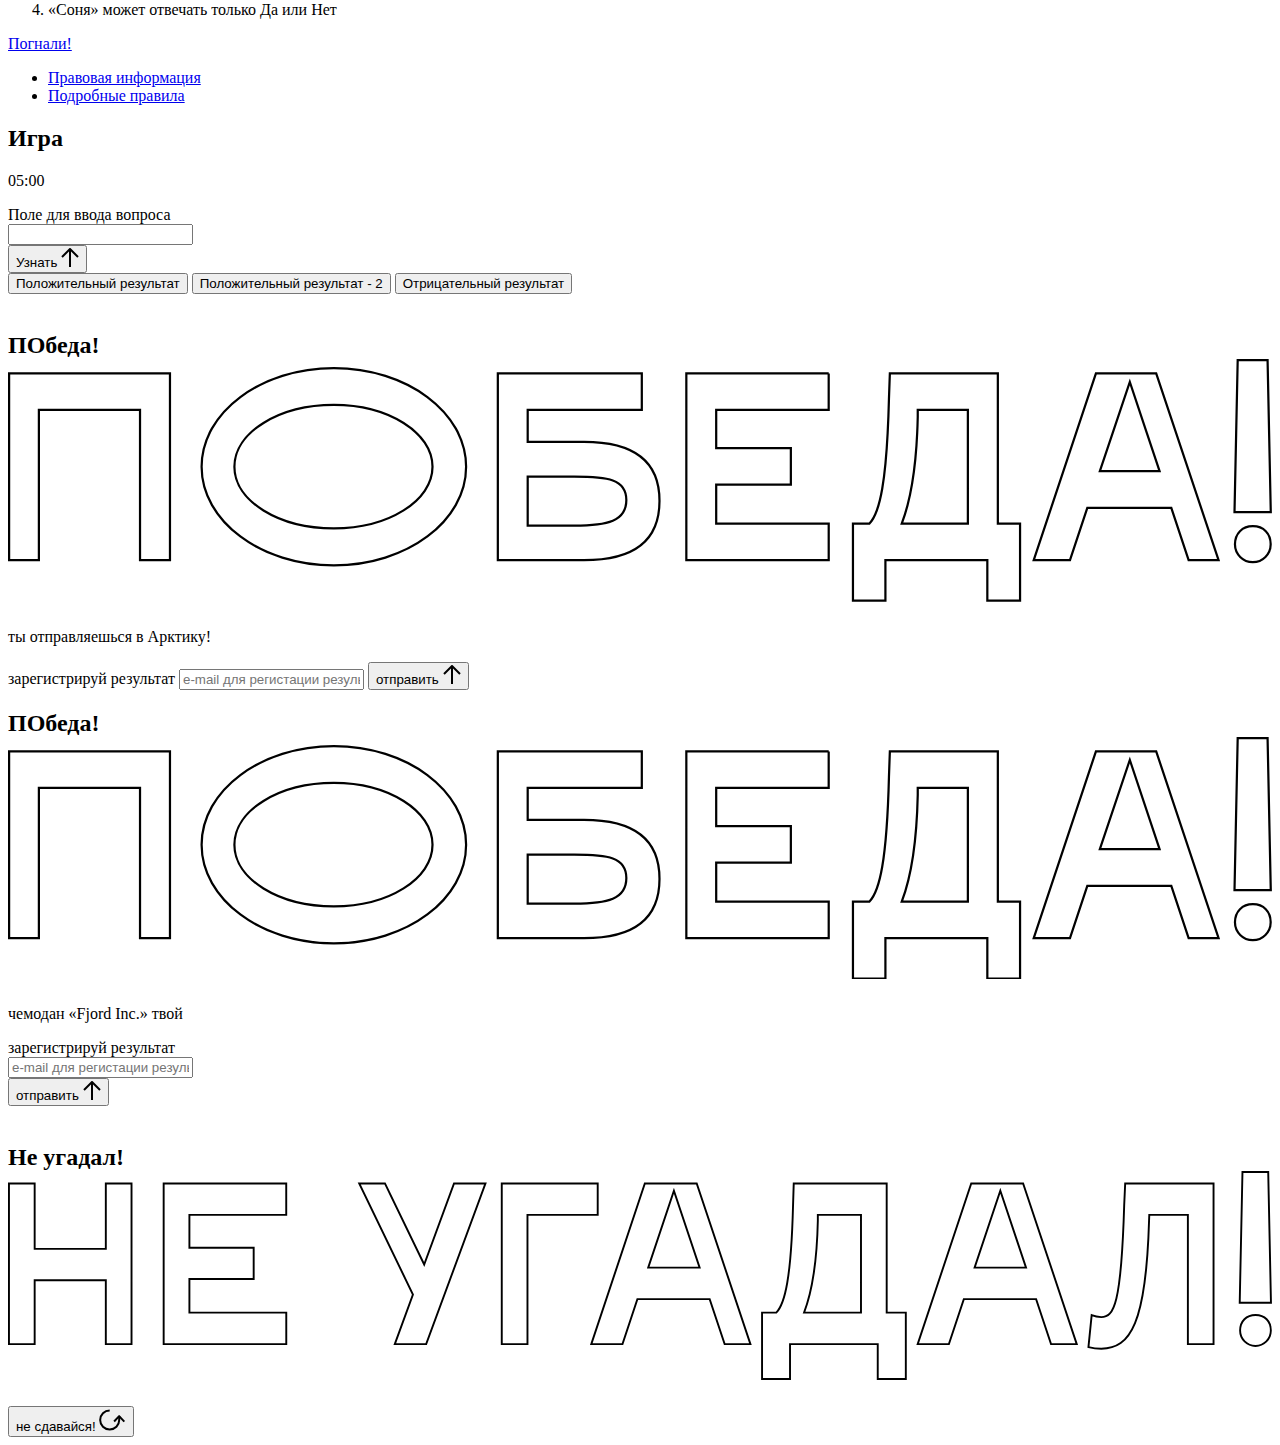
==== commit f34f783e: "animate the slogan" ====
--- a/source/index.html
+++ b/source/index.html
@@ -7,7 +7,7 @@
   <meta http-equiv="X-UA-Compatible" content="ie=edge">
   <title>Mysterious Vacation</title>
 </head>
-<body>
+<body class="body">
 
   <header class="page-header js-header">
     <div class="page-header__wrapper">
@@ -184,6 +184,7 @@
     </section>
 
     <section class="screen screen--hidden screen--prizes" id="prizes">
+      <div class="screen-background"></div>
       <div class="screen__wrapper">
         <div class="prizes">
           <h2 class="prizes__title">ПРизы</h2>
@@ -399,10 +400,11 @@
       <div class="screen__wrapper">
         <div class="result result--prize">
           <div class="result__image">
-            <picture>
-              <source srcset="img/result2-mob.png 1x, img/result2-mob@2x.png 2x" media="(max-width: 768px) and (orientation: portrait)">
-              <img src="img/result2.png" srcset="img/result2@2x.png 2x" alt="">
-            </picture>
+            <div class="result__image-part result__image-part_leaf-blue-1"></div>
+            <div class="result__image-part result__image-part_leaf-blue-2"></div>
+            <div class="result__image-part result__image-part_leaf-green"></div>
+            <div class="result__image-part result__image-part_suitcase"></div>
+            <div class="result__image-part result__image-part_flamingo"></div>
           </div>
           <h2 class="result__title">
             <span class="visually-hidden">ПОбеда!</span>
@@ -433,7 +435,9 @@
           <div class="result__form">
             <form action="#" method="post" class="form form--result">
               <label for="email-field2" class="form__label">зарегистрируй результат</label>
-              <input type="email" class="form__field" id="email-field2" placeholder="e-mail для регистации результата и получения приза" required>
+              <div class="form__field-wrapper">
+                <input type="email" class="form__field" id="email-field2" placeholder="e-mail для регистации результата и получения приза" required>
+              </div>
               <button class="form__button btn">
                 отправить
                 <svg width="18" height="19" viewBox="0 0 18 19" fill="none" xmlns="http://www.w3.org/2000/svg">
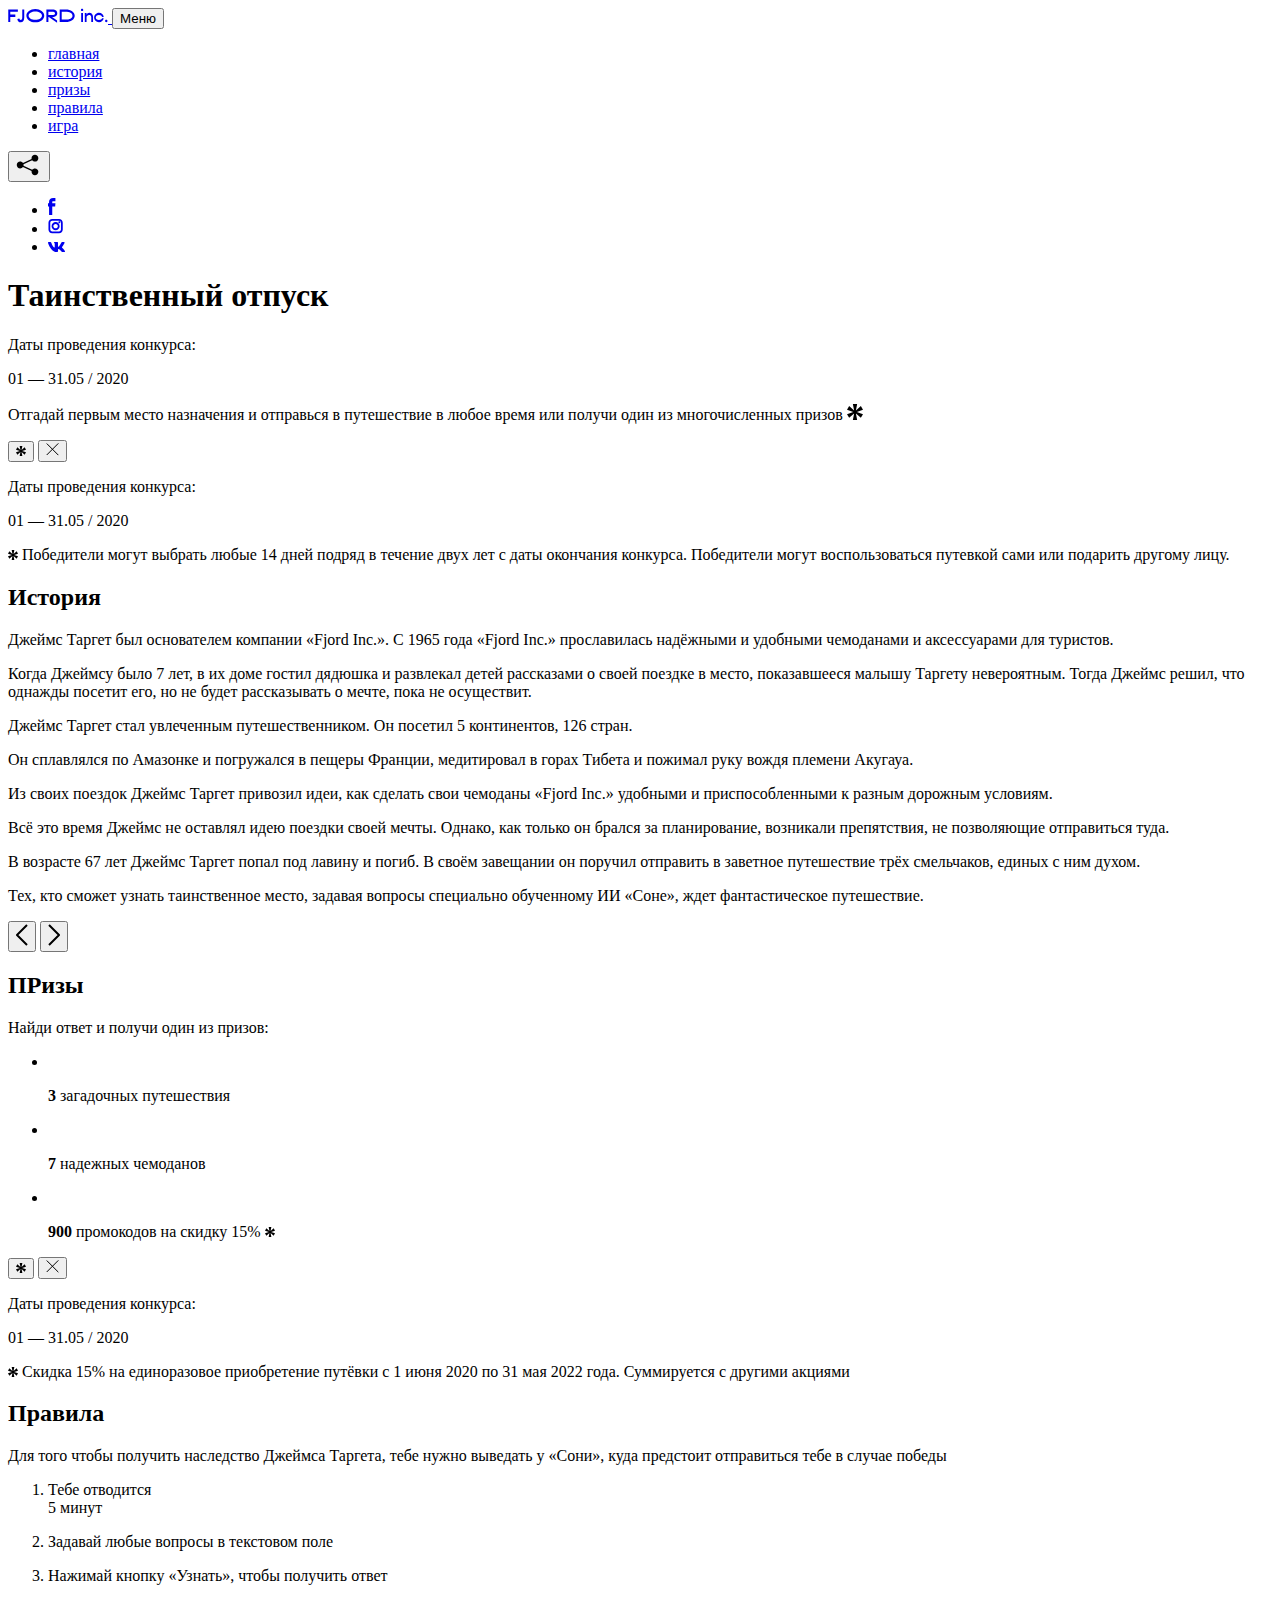
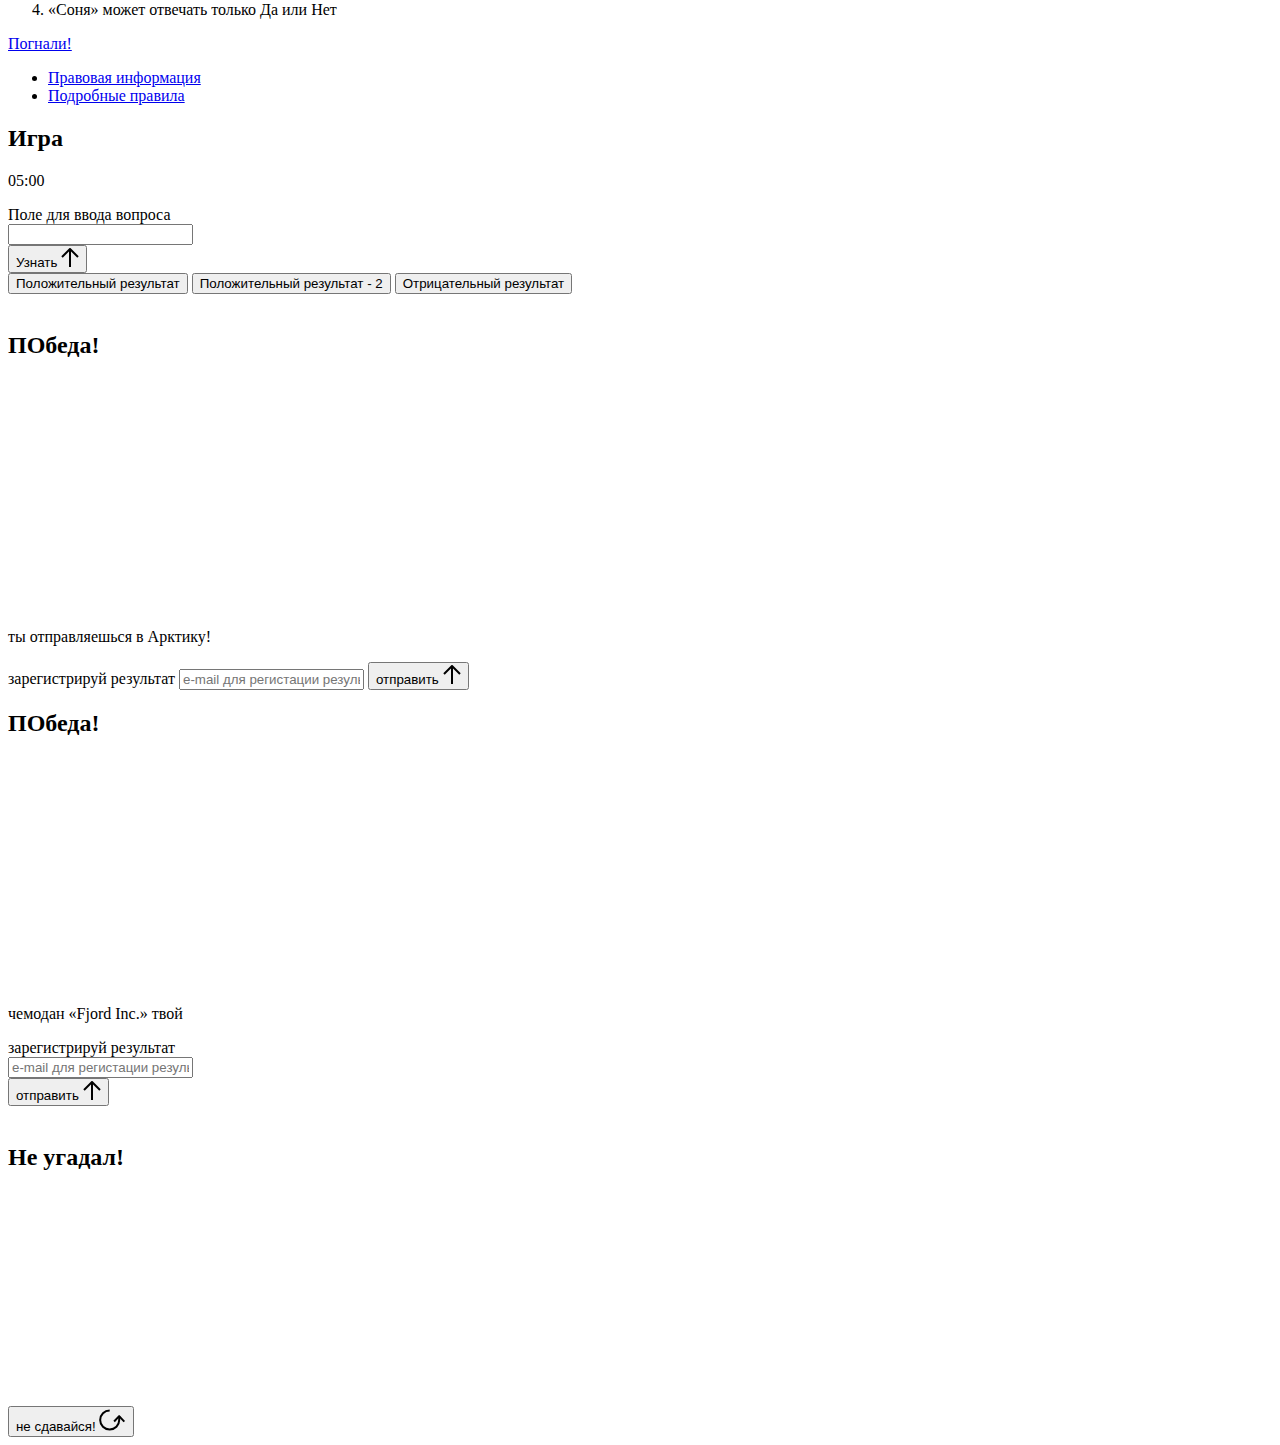
==== commit f99cca8d: "implement animation of titles on the result screen" ====
--- a/source/index.html
+++ b/source/index.html
@@ -355,25 +355,54 @@
           </div>
           <h2 class="result__title">
             <span class="visually-hidden">ПОбеда!</span>
-            <svg xmlns="http://www.w3.org/2000/svg" viewBox="0 0 568.85 109.24">
-              <path d="M16,24.44V92H2.6V8H75V92H61.52V24.44H16Z" transform="translate(-2.1 -1.5)" fill="none" stroke="currentColor"/>
+            <svg xmlns="http://www.w3.org/2000/svg" id="victoryanimatesvg1" viewBox="0 0 568.85 109.24"
+              class="result___title-image_victory">
+              <path d="M16,24.44V92H2.6V8H75V92H61.52V24.44H16Z" transform="translate(-2.1 -1.5)" fill="none"
+                stroke="currentColor" stroke-dasharray="448" stroke-dashoffset="448">
+                <animate begin="victoryanimatesvg1.transitionstart" attributeName="stroke-dashoffset" from="448" to="0"
+                  dur="0.5s" calcMode="paced" fill="freeze" />
+              </path>
               <path
                 d="M148.76,5.6c32.88,0,59.52,19.92,59.52,44.4s-26.64,44.4-59.52,44.4S89.24,74.48,89.24,50,115.88,5.6,148.76,5.6Zm0,72.12c24.48,0,44.4-12.36,44.4-27.72s-19.92-27.84-44.4-27.84C124,22.16,104,34.52,104,50S124,77.72,148.76,77.72Z"
-                transform="translate(-2.1 -1.5)" fill="none" stroke="currentColor"/>
+                transform="translate(-2.1 -1.5)" fill="none" stroke="currentColor" stroke-dasharray="559"
+                stroke-dashoffset="559">
+                <animate begin="victoryanimatesvg1.transitionstart" attributeName="stroke-dashoffset" from="559" to="0"
+                  dur="0.5s" calcMode="paced" fill="freeze" />
+              </path>
               <path
                 d="M287.36,8V24.44H236v14.4h25.32c25.44,0,34,11.16,34,26.52,0,15.6-8.52,26.64-34,26.64H222.56V8h64.8ZM256.88,76.52c15.12,0,23.52-2,23.52-11.52S272,54.44,256.88,54.44H236V76.52h20.88Z"
-                transform="translate(-2.1 -1.5)" fill="none" stroke="currentColor"/>
-              <path d="M371.47,8V24.44H320.84V41.6h33.6V58h-33.6V75.56h50.64V92H307.4V8h64.08Z" transform="translate(-2.1 -1.5)"
-                    fill="none" stroke="currentColor"/>
+                transform="translate(-2.1 -1.5)" fill="none" stroke="currentColor" stroke-dasharray="517"
+                stroke-dashoffset="517">
+                <animate begin="victoryanimatesvg1.transitionstart" attributeName="stroke-dashoffset" from="517" to="0"
+                  dur="0.5s" calcMode="paced" fill="freeze" />
+              </path>
+              <path d="M371.47,8V24.44H320.84V41.6h33.6V58h-33.6V75.56h50.64V92H307.4V8h64.08Z"
+                transform="translate(-2.1 -1.5)" fill="none" stroke="currentColor" stroke-dasharray="465"
+                stroke-dashoffset="465">
+                <animate begin="victoryanimatesvg1.transitionstart" attributeName="stroke-dashoffset" from="465" to="0"
+                  dur="0.5s" calcMode="paced" fill="freeze" />
+              </path>
               <path
                 d="M382.39,110.24V75.56h7.44c4.56-4.68,7.8-18.36,8.76-56L399,8h48.6V75.56h10v34.68H442.87V92H397v18.24H382.39Zm51.72-34.68V24.44H411.55v3.12c-0.48,22.44-3.24,37.68-7.2,48h29.76Z"
-                transform="translate(-2.1 -1.5)" fill="none" stroke="currentColor"/>
+                transform="translate(-2.1 -1.5)" fill="none" stroke="currentColor" stroke-dasharray="539"
+                stroke-dashoffset="539">
+                <animate begin="victoryanimatesvg1.transitionstart" attributeName="stroke-dashoffset" from="539" to="0"
+                  dur="0.5s" calcMode="paced" fill="freeze" />
+              </path>
               <path
                 d="M463.75,92l28-84h27.12l28.08,84H533.47l-7.8-23.52h-37.8L480.07,92H463.75Zm56.64-40L507,11.84,493.51,52h26.88Z"
-                transform="translate(-2.1 -1.5)" fill="none" stroke="currentColor"/>
+                transform="translate(-2.1 -1.5)" fill="none" stroke="currentColor" stroke-dasharray="433"
+                stroke-dashoffset="433">
+                <animate begin="victoryanimatesvg1.transitionstart" attributeName="stroke-dashoffset" from="433" to="0"
+                  dur="0.5s" calcMode="paced" fill="freeze" />
+              </path>
               <path
                 d="M554.12,70.4L555.55,2H569l1.44,68.4H554.12Zm8.28,6.36c4.8,0,8,3.24,8,8.16a8,8,0,1,1-16.08,0C554.35,80,557.59,76.76,562.39,76.76Z"
-                transform="translate(-2.1 -1.5)" fill="none" stroke="currentColor"/>
+                transform="translate(-2.1 -1.5)" fill="none" stroke="currentColor" stroke-dasharray="218"
+                stroke-dashoffset="218">
+                <animate begin="victoryanimatesvg1.transitionstart" attributeName="stroke-dashoffset" from="218" to="0"
+                  dur="0.5s" calcMode="paced" fill="freeze" />
+              </path>
             </svg>
           </h2>
           <div class="result__text">
@@ -408,25 +437,54 @@
           </div>
           <h2 class="result__title">
             <span class="visually-hidden">ПОбеда!</span>
-            <svg xmlns="http://www.w3.org/2000/svg" viewBox="0 0 568.85 109.24">
-              <path d="M16,24.44V92H2.6V8H75V92H61.52V24.44H16Z" transform="translate(-2.1 -1.5)" fill="none" stroke="currentColor"/>
+            <svg xmlns="http://www.w3.org/2000/svg" id="victoryanimatesvg2" viewBox="0 0 568.85 109.24"
+              class="result___title-image_victory">
+              <path d="M16,24.44V92H2.6V8H75V92H61.52V24.44H16Z" transform="translate(-2.1 -1.5)" fill="none"
+                stroke="currentColor" stroke-dasharray="448" stroke-dashoffset="448">
+                <animate begin="victoryanimatesvg2.transitionstart" attributeName="stroke-dashoffset" from="448" to="0"
+                  dur="0.5s" calcMode="paced" fill="freeze" />
+              </path>
               <path
                 d="M148.76,5.6c32.88,0,59.52,19.92,59.52,44.4s-26.64,44.4-59.52,44.4S89.24,74.48,89.24,50,115.88,5.6,148.76,5.6Zm0,72.12c24.48,0,44.4-12.36,44.4-27.72s-19.92-27.84-44.4-27.84C124,22.16,104,34.52,104,50S124,77.72,148.76,77.72Z"
-                transform="translate(-2.1 -1.5)" fill="none" stroke="currentColor"/>
+                transform="translate(-2.1 -1.5)" fill="none" stroke="currentColor" stroke-dasharray="559"
+                stroke-dashoffset="559">
+                <animate begin="victoryanimatesvg2.transitionstart" attributeName="stroke-dashoffset" from="559" to="0"
+                  dur="0.5s" calcMode="paced" fill="freeze" />
+              </path>
               <path
                 d="M287.36,8V24.44H236v14.4h25.32c25.44,0,34,11.16,34,26.52,0,15.6-8.52,26.64-34,26.64H222.56V8h64.8ZM256.88,76.52c15.12,0,23.52-2,23.52-11.52S272,54.44,256.88,54.44H236V76.52h20.88Z"
-                transform="translate(-2.1 -1.5)" fill="none" stroke="currentColor"/>
-              <path d="M371.47,8V24.44H320.84V41.6h33.6V58h-33.6V75.56h50.64V92H307.4V8h64.08Z" transform="translate(-2.1 -1.5)"
-                    fill="none" stroke="currentColor"/>
+                transform="translate(-2.1 -1.5)" fill="none" stroke="currentColor" stroke-dasharray="517"
+                stroke-dashoffset="517">
+                <animate begin="victoryanimatesvg2.transitionstart" attributeName="stroke-dashoffset" from="517" to="0"
+                  dur="0.5s" calcMode="paced" fill="freeze" />
+              </path>
+              <path d="M371.47,8V24.44H320.84V41.6h33.6V58h-33.6V75.56h50.64V92H307.4V8h64.08Z"
+                transform="translate(-2.1 -1.5)" fill="none" stroke="currentColor" stroke-dasharray="465"
+                stroke-dashoffset="465">
+                <animate begin="victoryanimatesvg2.transitionstart" attributeName="stroke-dashoffset" from="465" to="0"
+                  dur="0.5s" calcMode="paced" fill="freeze" />
+              </path>
               <path
                 d="M382.39,110.24V75.56h7.44c4.56-4.68,7.8-18.36,8.76-56L399,8h48.6V75.56h10v34.68H442.87V92H397v18.24H382.39Zm51.72-34.68V24.44H411.55v3.12c-0.48,22.44-3.24,37.68-7.2,48h29.76Z"
-                transform="translate(-2.1 -1.5)" fill="none" stroke="currentColor"/>
+                transform="translate(-2.1 -1.5)" fill="none" stroke="currentColor" stroke-dasharray="539"
+                stroke-dashoffset="539">
+                <animate begin="victoryanimatesvg2.transitionstart" attributeName="stroke-dashoffset" from="539" to="0"
+                  dur="0.5s" calcMode="paced" fill="freeze" />
+              </path>
               <path
                 d="M463.75,92l28-84h27.12l28.08,84H533.47l-7.8-23.52h-37.8L480.07,92H463.75Zm56.64-40L507,11.84,493.51,52h26.88Z"
-                transform="translate(-2.1 -1.5)" fill="none" stroke="currentColor"/>
+                transform="translate(-2.1 -1.5)" fill="none" stroke="currentColor" stroke-dasharray="433"
+                stroke-dashoffset="433">
+                <animate begin="victoryanimatesvg2.transitionstart" attributeName="stroke-dashoffset" from="433" to="0"
+                  dur="0.5s" calcMode="paced" fill="freeze" />
+              </path>
               <path
                 d="M554.12,70.4L555.55,2H569l1.44,68.4H554.12Zm8.28,6.36c4.8,0,8,3.24,8,8.16a8,8,0,1,1-16.08,0C554.35,80,557.59,76.76,562.39,76.76Z"
-                transform="translate(-2.1 -1.5)" fill="none" stroke="currentColor"/>
+                transform="translate(-2.1 -1.5)" fill="none" stroke="currentColor" stroke-dasharray="218"
+                stroke-dashoffset="218">
+                <animate begin="victoryanimatesvg2.transitionstart" attributeName="stroke-dashoffset" from="218" to="0"
+                  dur="0.5s" calcMode="paced" fill="freeze" />
+              </path>
             </svg>
           </h2>
           <div class="result__text">
@@ -462,30 +520,57 @@
           </div>
           <h2 class="result__title">
             <span class="visually-hidden">Не угадал!</span>
-            <svg xmlns="http://www.w3.org/2000/svg" viewBox="0 0 660.77 109.24">
+            <svg xmlns="http://www.w3.org/2000/svg" id="lossanimatesvg" viewBox="0 0 660.77 109.24" class="result___title-image_loss">
               <path d="M2.66,92V8H16.1V42.2H53.3V8H66.74V92H53.3V58.64H16.1V92H2.66Z" transform="translate(-2.16 -1.5)"
-                    fill="none" stroke="currentColor"/>
+                    fill="none" stroke="currentColor" stroke-dasharray="432" stroke-dashoffset="432">
+                <animate begin="lossanimatesvg.transitionstart" attributeName="stroke-dashoffset" from="432" to="0" dur="0.5s" calcMode="paced" fill="freeze" />
+                <animateTransform begin="lossanimatesvg.transitionstart" attributeName="transform" type="translate" values="0,-75;0,-45;0,20;0,70;0,52;0,72;0,68;0,74;0,75" calcMode="paced" dur="0.8s" fill="freeze"/>
+              </path>
               <path d="M147.62,8V24.44H97V41.6h33.6V58H97V75.56h50.64V92H83.54V8h64.08Z" transform="translate(-2.16 -1.5)"
-                    fill="none" stroke="currentColor"/>
+                    fill="none" stroke="currentColor" stroke-dasharray="465" stroke-dashoffset="465">
+                <animate begin="lossanimatesvg.transitionstart + 0.04" attributeName="stroke-dashoffset" from="465" to="0" dur="0.5s" calcMode="paced" fill="freeze" />
+                <animateTransform begin="lossanimatesvg.transitionstart + 0.04" attributeName="transform" type="translate" values="0,-75;0,-45;0,20;0,70;0,52;0,72;0,68;0,74;0,75" calcMode="paced" dur="0.8s" fill="freeze"/>
+              </path>
               <path d="M199.22,8l20.52,42.36L235.34,8h16.44l-31,84H204.38l9.48-25.92L185.78,8h13.44Z"
-                    transform="translate(-2.16 -1.5)" fill="none" stroke="currentColor"/>
+                    transform="translate(-2.16 -1.5)" fill="none" stroke="currentColor" stroke-dasharray="321" stroke-dashoffset="321">
+                    <animate begin="lossanimatesvg.transitionstart + 0.08" attributeName="stroke-dashoffset" from="321" to="0" dur="0.5s" calcMode="paced" fill="freeze" />
+                    <animateTransform begin="lossanimatesvg.transitionstart + 0.08" attributeName="transform" type="translate" values="0,-75;0,-45;0,20;0,70;0,52;0,72;0,68;0,74;0,75" calcMode="paced" dur="0.8s" fill="freeze"/>
+              </path>
               <path d="M273.74,24.44V92H260.3V8h50.16V24.44H273.74Z" transform="translate(-2.16 -1.5)" fill="none"
-                    stroke="currentColor"/>
+                    stroke="currentColor" stroke-dasharray="269" stroke-dashoffset="269">
+                    <animate begin="lossanimatesvg.transitionstart + 0.12" attributeName="stroke-dashoffset" from="269" to="0" dur="0.5s" calcMode="paced" fill="freeze" />
+                    <animateTransform begin="lossanimatesvg.transitionstart + 0.12" attributeName="transform" type="translate" values="0,-75;0,-45;0,20;0,70;0,52;0,72;0,68;0,74;0,75" calcMode="paced" dur="0.8s" fill="freeze"/>
+              </path>
               <path
                 d="M307.1,92l28-84h27.12l28.08,84H376.82L369,68.48h-37.8L323.42,92H307.1Zm56.64-40L350.3,11.84,336.86,52h26.88Z"
-                transform="translate(-2.16 -1.5)" fill="none" stroke="currentColor"/>
+                transform="translate(-2.16 -1.5)" fill="none" stroke="currentColor" stroke-dasharray="433" stroke-dashoffset="433">
+                <animate begin="lossanimatesvg.transitionstart + 0.16" attributeName="stroke-dashoffset" from="433" to="0" dur="0.5s" calcMode="paced" fill="freeze" />
+                <animateTransform begin="lossanimatesvg.transitionstart + 0.16" attributeName="transform" type="translate" values="0,-75;0,-45;0,20;0,70;0,52;0,72;0,68;0,74;0,75" calcMode="paced" dur="0.8s" fill="freeze"/>
+              </path>
               <path
                 d="M396.38,110.24V75.56h7.44c4.56-4.68,7.8-18.36,8.76-56L412.94,8h48.6V75.56h10v34.68H456.86V92H411v18.24H396.38ZM448.1,75.56V24.44H425.54v3.12c-0.48,22.44-3.24,37.68-7.2,48H448.1Z"
-                transform="translate(-2.16 -1.5)" fill="none" stroke="currentColor"/>
+                transform="translate(-2.16 -1.5)" fill="none" stroke="currentColor" stroke-dasharray="539" stroke-dashoffset="539">
+                <animate begin="lossanimatesvg.transitionstart + 0.2" attributeName="stroke-dashoffset" from="539" to="0" dur="0.5s" calcMode="paced" fill="freeze" />
+                <animateTransform begin="lossanimatesvg.transitionstart + 0.2" attributeName="transform" type="translate" values="0,-75;0,-45;0,20;0,70;0,52;0,72;0,68;0,74;0,75" calcMode="paced" dur="0.8s" fill="freeze"/>
+              </path>
               <path
                 d="M477.74,92l28-84h27.12L560.9,92H547.46l-7.8-23.52h-37.8L494.06,92H477.74Zm56.64-40-13.44-40.2L507.5,52h26.88Z"
-                transform="translate(-2.16 -1.5)" fill="none" stroke="currentColor"/>
+                transform="translate(-2.16 -1.5)" fill="none" stroke="currentColor" stroke-dasharray="433" stroke-dashoffset="433">
+                <animate begin="lossanimatesvg.transitionstart + 0.24" attributeName="stroke-dashoffset" from="433" to="0" dur="0.5s" calcMode="paced" fill="freeze" />
+                <animateTransform begin="lossanimatesvg.transitionstart + 0.24" attributeName="transform" type="translate" values="0,-75;0,-45;0,20;0,70;0,52;0,72;0,68;0,74;0,75" calcMode="paced" dur="0.8s" fill="freeze"/>
+              </path>
               <path
                 d="M568.7,76.88a13.77,13.77,0,0,0,5,1c6.6,0,10.44-6.24,12-58.32L586.22,8h46.2V92H619V24.44H598.82l-0.12,3.12C597.14,81,589,94.4,573.74,94.4a28.55,28.55,0,0,1-6.72-.84Z"
-                transform="translate(-2.16 -1.5)" fill="none" stroke="currentColor"/>
+                transform="translate(-2.16 -1.5)" fill="none" stroke="currentColor" stroke-dasharray="416" stroke-dashoffset="416">
+                <animate begin="lossanimatesvg.transitionstart + 0.28" attributeName="stroke-dashoffset" from="416" to="0" dur="0.5s" calcMode="paced" fill="freeze" />
+                <animateTransform begin="lossanimatesvg.transitionstart + 0.28" attributeName="transform" type="translate" values="0,-75;0,-45;0,20;0,70;0,52;0,72;0,68;0,74;0,75" calcMode="paced" dur="0.8s" fill="freeze"/>
+              </path>
               <path
                 d="M646.1,70.4L647.54,2H661l1.44,68.4H646.1Zm8.28,6.36c4.8,0,8,3.24,8,8.16a8,8,0,0,1-16.08,0C646.34,80,649.58,76.76,654.38,76.76Z"
-                transform="translate(-2.16 -1.5)" fill="none" stroke="currentColor"/>
+                transform="translate(-2.16 -1.5)" fill="none" stroke="currentColor" stroke-dasharray="218" stroke-dashoffset="218">
+                <animate begin="lossanimatesvg.transitionstart + 0.32" attributeName="stroke-dashoffset" from="218" to="0" dur="0.5s" calcMode="paced" fill="freeze" />
+                <animateTransform begin="lossanimatesvg.transitionstart + 0.3" attributeName="transform" type="translate" values="0,-75;0,-45;0,20;0,70;0,52;0,72;0,68;0,74;0,75" calcMode="paced" dur="0.8s" fill="freeze"/>
+              </path>
             </svg>
           </h2>
           <button class="result__button js-play" type="button">
